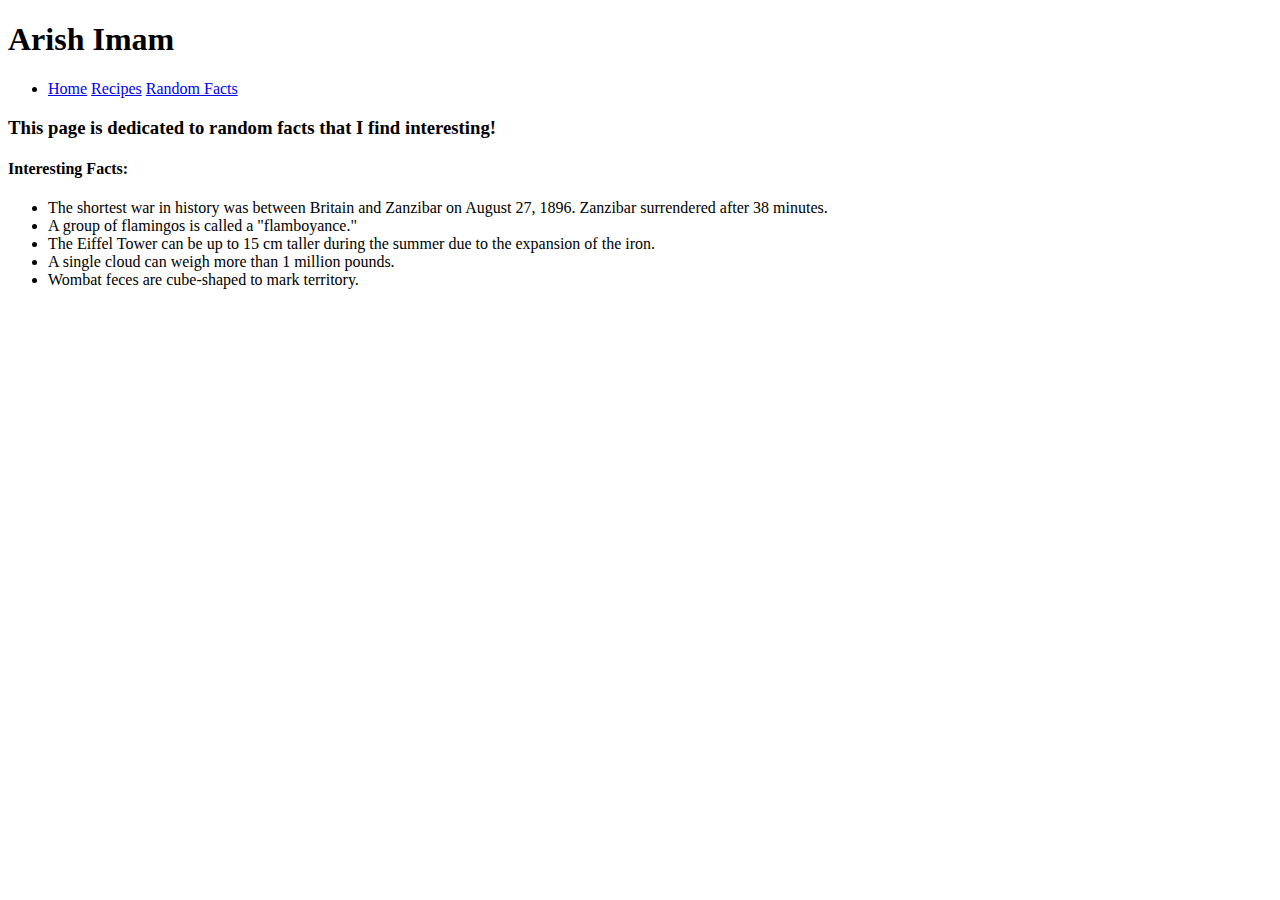
==== random-facts.html @ f323a8c1 "Added more elements" ====
<!DOCTYPE html>
<html lang="en">
<head>
    <meta charset="UTF-8">
    <meta name="viewport" content="width=device-width, initial-scale=1.0">
    <title>Document</title>
</head>
<body>
    <div>
        <h1>Arish Imam</h1>
        <div class="links">
            <ul>
                <li>
                    <a href="index.html">Home</a>
                    <a href="recipes.html">Recipes</a>
                    <a href="random-facts.html">Random Facts</a>
                </li>
            </ul>
        </div>
    </div>
    <h3>This page is dedicated to random facts that I find interesting!</h3>
    <h4><b>Interesting Facts:</b></h4>
    <ul>
        <li>The shortest war in history was between Britain and Zanzibar on August 27, 1896. Zanzibar surrendered after 38 minutes.</li>
        <li>A group of flamingos is called a "flamboyance."</li>
        <li>The Eiffel Tower can be up to 15 cm taller during the summer due to the expansion of the iron.</li>
        <li>A single cloud can weigh more than 1 million pounds.</li>
        <li>Wombat feces are cube-shaped to mark territory.</li>
    </ul>
</body>
</html>
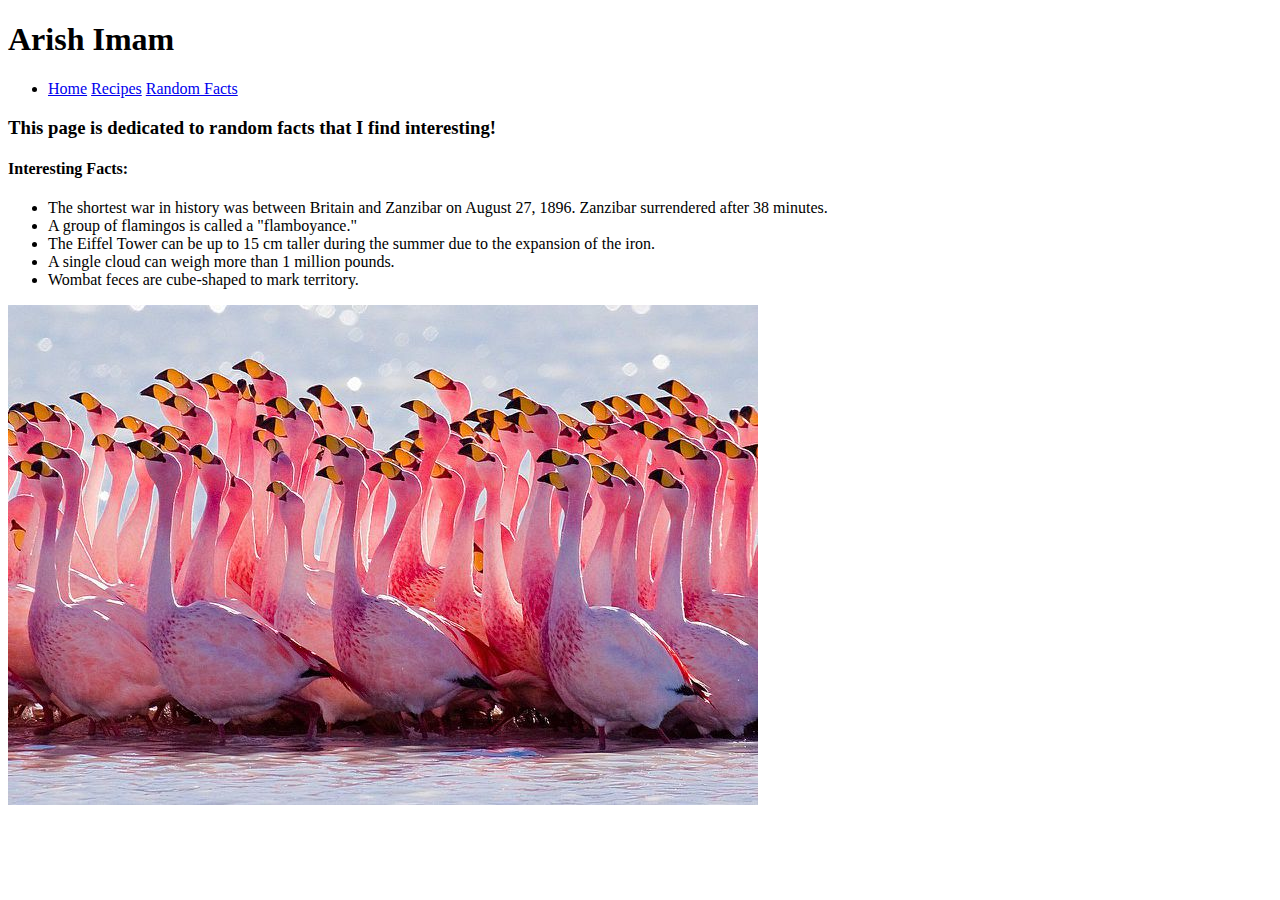
==== commit ef8a1138: "Added images" ====
--- a/random-facts.html
+++ b/random-facts.html
@@ -27,5 +27,7 @@
         <li>A single cloud can weigh more than 1 million pounds.</li>
         <li>Wombat feces are cube-shaped to mark territory.</li>
     </ul>
+
+    <img src="flamingos.jpg" alt="flamboyance of flamingos">
 </body>
 </html>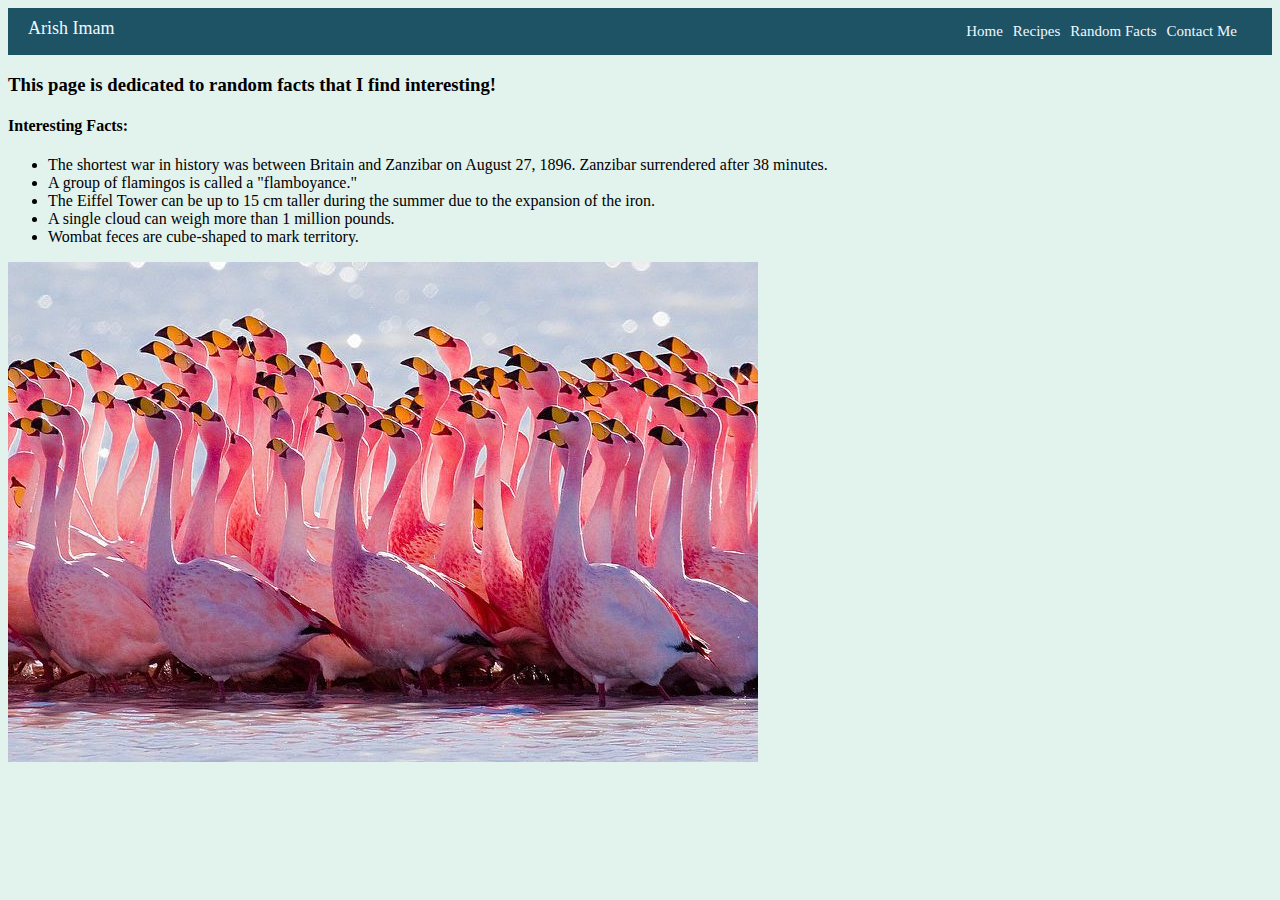
==== commit 9c20ca12: "Started responsive design" ====
--- a/random-facts.html
+++ b/random-facts.html
@@ -3,21 +3,19 @@
 <head>
     <meta charset="UTF-8">
     <meta name="viewport" content="width=device-width, initial-scale=1.0">
+    <link rel="stylesheet" href="css/style.css">
     <title>Document</title>
 </head>
 <body>
-    <div>
-        <h1>Arish Imam</h1>
+    <div class="navbar">
+        <div class="logo">Arish Imam</div>
         <div class="links">
-            <ul>
-                <li>
-                    <a href="index.html">Home</a>
-                    <a href="recipes.html">Recipes</a>
-                    <a href="random-facts.html">Random Facts</a>
-                </li>
-            </ul>
+          <a href="index.html">Home</a>
+          <a href="recipes.html">Recipes</a>
+          <a href="random-facts.html">Random Facts</a>
+          <a href="contact-me.html">Contact Me</a>
         </div>
-    </div>
+      </div>
     <h3>This page is dedicated to random facts that I find interesting!</h3>
     <h4><b>Interesting Facts:</b></h4>
     <ul>
--- a/css/style.css
+++ b/css/style.css
@@ -0,0 +1,135 @@
+* {
+    font: "Libre-Franklin", "Raleway";
+}
+
+body {
+    background-color: #E2F2ED;
+    
+}
+
+.logo {
+    font-size: 18px;
+    margin: 10px;
+    color: #F0F8FF;
+    margin-left: 20px;
+}
+.navbar {
+    width: 100%;
+    display: flex;
+    justify-content: space-between;
+    background: #1E5366;
+    color:#F0F8FF
+}
+
+.links {
+    display: flex;
+    text-decoration: none; 
+    color: #F0F8FF;
+    align-items: center;
+    justify-content: space-around;
+    padding: 10px;
+    margin-right: 20px;
+}
+
+a {
+    text-decoration: none;
+    padding: 5px;
+    font-size: 15px;
+    height: auto;
+    color: #F0F8FF;
+}
+
+a:visited {
+    text-decoration: none;
+    color: #F0F8FF
+}
+a:hover {
+    color: #0B3A4C;
+}
+
+a:active {
+    color: black;
+    text-decoration: underline;
+}
+
+.recipe-page {
+    display: flex;
+    flex-direction: column;
+    align-items: center;
+}
+
+.recipe-name {
+    font-weight: bold;
+    font-size: 22px;
+    text-decoration: underline;
+    margin: 5px;
+}
+.recipe-card {
+    display: flex;
+    flex-direction: column;
+    width: 90%;
+    border: 2px solid black;
+    border-radius: 10px;
+    justify-content: center;
+    align-items: center;
+}
+
+.ingredients-quantity {
+    width: 80%;
+    display: flex;
+    font-weight: bold;
+    font-size: 20px;
+    justify-content: space-evenly;
+}
+
+.ingredient-line {
+    display: flex;
+    align-items: center;
+    font-size: 18px;
+    width: 80%;
+    justify-content:space-evenly;
+    line-height: 25px;
+}
+.recipe-title {
+    text-decoration: underline;
+    font-size: 22px;
+}
+
+.ingredients {
+    display: flex;
+    flex-direction: column;
+    align-items: center;
+    width: 90%;
+
+    padding: 10px;
+    justify-content: center;
+}
+table {
+    width: 90%
+}
+
+th {
+    font-size: 20px;
+    padding-bottom: 10px;
+}
+
+.instruction-title {
+    text-decoration: underline;
+    font-weight: bold;
+    font-size: 20px;
+    padding-top:30px;
+}
+
+.instructions {
+    display: flex;
+    width: 100%;
+    font-size: 20px;
+}
+
+#cake-pic {
+    width: 100%;
+    height: auto;
+    border: solid #0B3A4C;
+    border-radius: 10px;
+
+}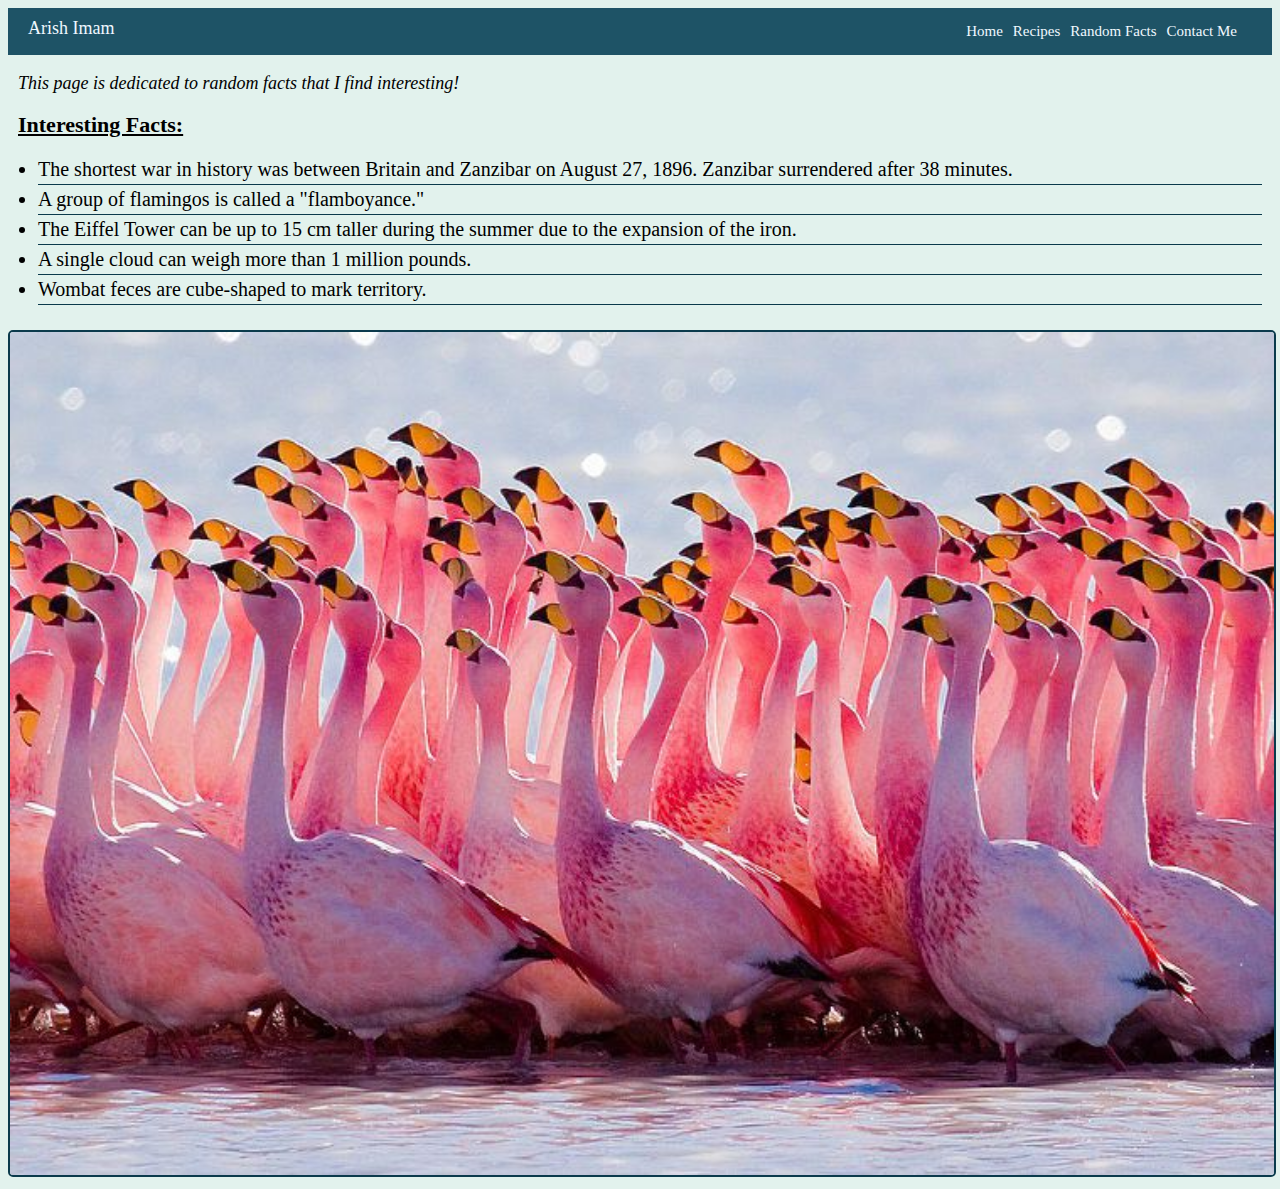
==== commit edd3afd0: "recipe and random page mobile done" ====
--- a/random-facts.html
+++ b/random-facts.html
@@ -16,16 +16,23 @@
           <a href="contact-me.html">Contact Me</a>
         </div>
       </div>
-    <h3>This page is dedicated to random facts that I find interesting!</h3>
-    <h4><b>Interesting Facts:</b></h4>
-    <ul>
-        <li>The shortest war in history was between Britain and Zanzibar on August 27, 1896. Zanzibar surrendered after 38 minutes.</li>
-        <li>A group of flamingos is called a "flamboyance."</li>
-        <li>The Eiffel Tower can be up to 15 cm taller during the summer due to the expansion of the iron.</li>
-        <li>A single cloud can weigh more than 1 million pounds.</li>
-        <li>Wombat feces are cube-shaped to mark territory.</li>
-    </ul>
-
-    <img src="flamingos.jpg" alt="flamboyance of flamingos">
+      
+      <div class="random-page">
+        <p class="page-header">This page is dedicated to random facts that I find interesting!</p>
+        <div class="random-facts">
+            <div class="facts-title">Interesting Facts:</div>
+            <div class="facts">
+                <ul>
+                    <li>The shortest war in history was between Britain and Zanzibar on August 27, 1896. Zanzibar surrendered after 38 minutes.</li>
+                    <li>A group of flamingos is called a "flamboyance."</li>
+                    <li>The Eiffel Tower can be up to 15 cm taller during the summer due to the expansion of the iron.</li>
+                    <li>A single cloud can weigh more than 1 million pounds.</li>
+                    <li>Wombat feces are cube-shaped to mark territory.</li>
+                </ul>
+            </div>
+        </div>
+        <img id= "flamingo-pic" src="flamingos.jpg" alt="flamboyance of flamingos">
+      </div>
+   
 </body>
 </html>--- a/css/style.css
+++ b/css/style.css
@@ -1,10 +1,10 @@
 * {
     font: "Libre-Franklin", "Raleway";
+    scroll-behavior: smooth;
 }
 
 body {
     background-color: #E2F2ED;
-    
 }
 
 .logo {
@@ -74,45 +74,26 @@
     align-items: center;
 }
 
-.ingredients-quantity {
-    width: 80%;
-    display: flex;
-    font-weight: bold;
-    font-size: 20px;
-    justify-content: space-evenly;
-}
-
-.ingredient-line {
-    display: flex;
-    align-items: center;
-    font-size: 18px;
-    width: 80%;
-    justify-content:space-evenly;
-    line-height: 25px;
-}
 .recipe-title {
     text-decoration: underline;
     font-size: 22px;
-}
-
-.ingredients {
-    display: flex;
-    flex-direction: column;
-    align-items: center;
-    width: 90%;
-
-    padding: 10px;
-    justify-content: center;
-}
-table {
-    width: 90%
-}
-
-th {
-    font-size: 20px;
     padding-bottom: 10px;
 }
 
+table{
+    width: 90%;
+    border: 1px solid;
+    border-radius: 10px;;
+    font-size: 20px;
+    padding: 10px;
+}
+
+thead {
+    margin-bottom: 50px;
+}
+td {
+    text-align: center;
+}
 .instruction-title {
     text-decoration: underline;
     font-weight: bold;
@@ -132,4 +113,44 @@
     border: solid #0B3A4C;
     border-radius: 10px;
 
+}
+
+
+.page-header {
+    font-style: italic;
+    font-size: 18px;
+    padding: 0 10px;
+}
+.random-page {
+    width: 100%;
+}
+.facts-title {
+    font-weight: bold;
+    font-size:22px;
+    padding: 0 10px;
+    text-decoration: underline;
+}
+
+.facts {
+    font-size: 20px;
+    margin-right: 10px;
+}
+li {
+    padding-bottom: 3px;
+    margin-bottom: 3px;
+    border-bottom: solid 1px #0B3A4C;
+    margin-left: -10px;
+}
+
+#flamingo-pic {
+    width:100%;
+    margin-top: 5px;
+    border: solid;
+    border-color:#0B3A4C;
+    border-width: 2px;
+    border-top-right-radius: 5px;
+    border-bottom-left-radius: 5px;
+    border-bottom-right-radius: 5px;
+    border-top-left-radius: 5px;
+
 }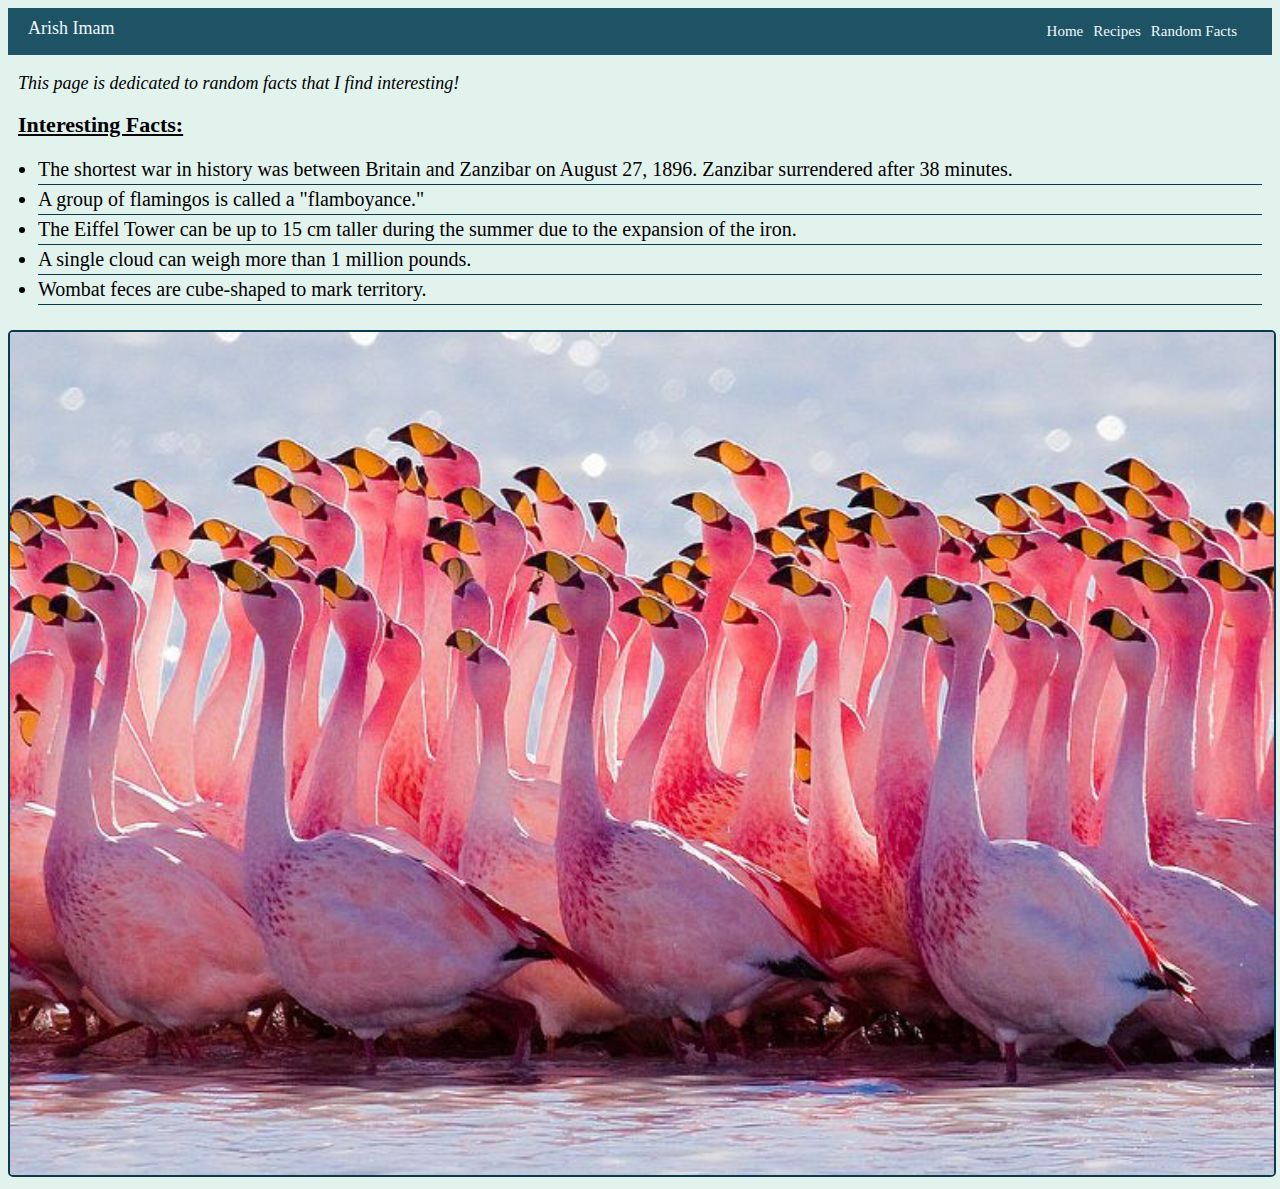
==== commit 17db71a1: "removed separate contact me page" ====
--- a/random-facts.html
+++ b/random-facts.html
@@ -13,10 +13,9 @@
           <a href="index.html">Home</a>
           <a href="recipes.html">Recipes</a>
           <a href="random-facts.html">Random Facts</a>
-          <a href="contact-me.html">Contact Me</a>
         </div>
       </div>
-      
+
       <div class="random-page">
         <p class="page-header">This page is dedicated to random facts that I find interesting!</p>
         <div class="random-facts">
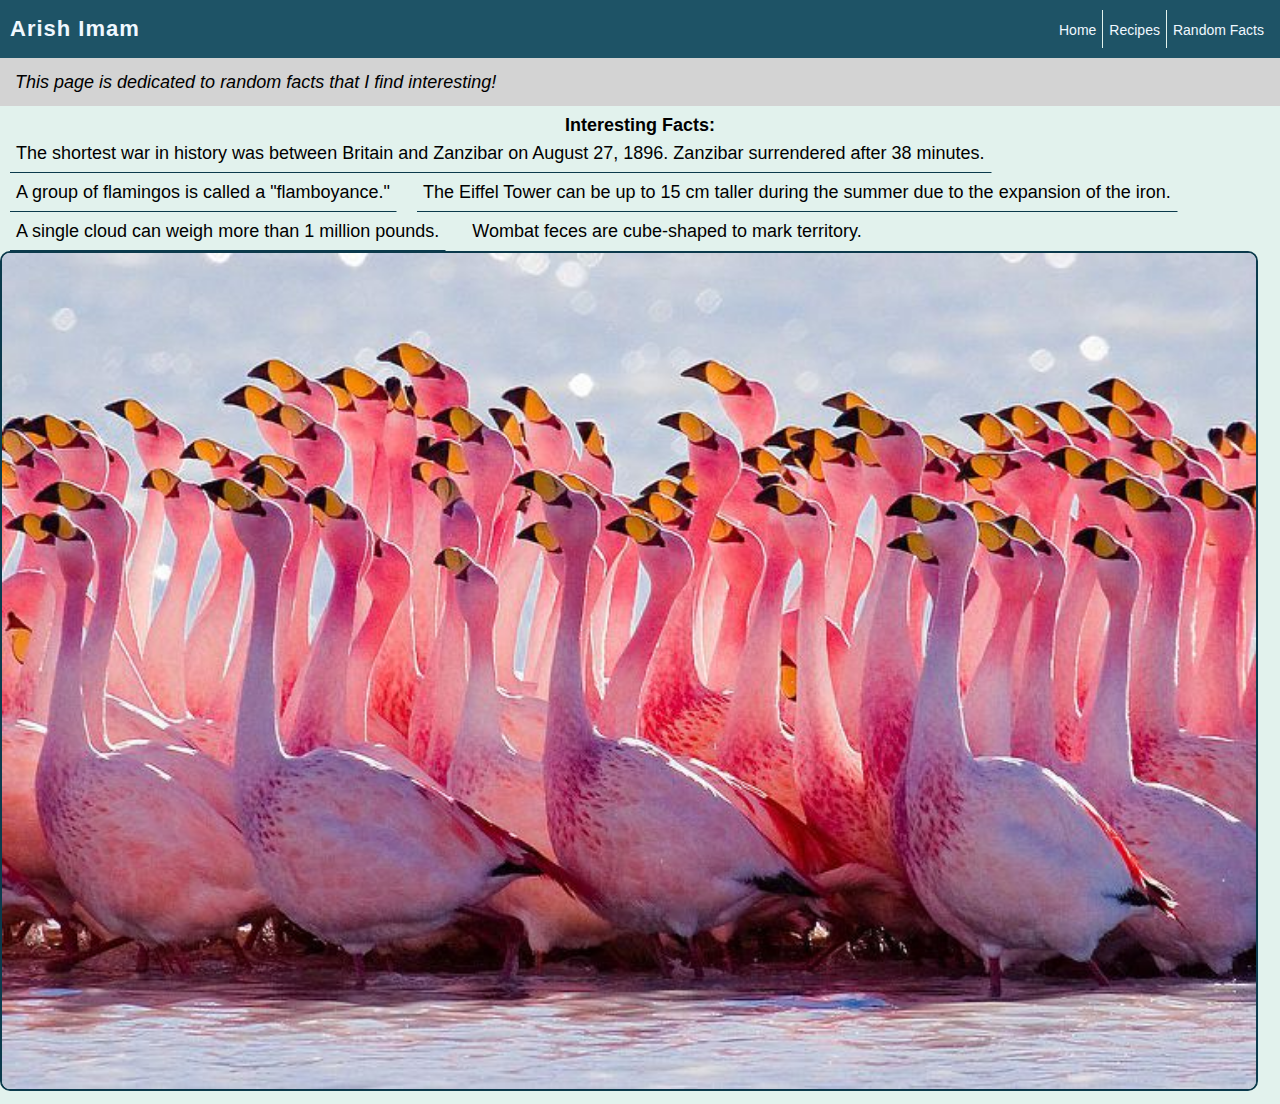
==== commit 7922f56e: "Mobile Version 1st Draft" ====
--- a/random-facts.html
+++ b/random-facts.html
@@ -1,37 +1,53 @@
 <!DOCTYPE html>
 <html lang="en">
-<head>
-    <meta charset="UTF-8">
-    <meta name="viewport" content="width=device-width, initial-scale=1.0">
-    <link rel="stylesheet" href="css/style.css">
+  <head>
+    <meta charset="UTF-8" />
+    <meta name="viewport" content="width=device-width, initial-scale=1.0" />
+    <link rel="stylesheet" href="css/style.css" />
     <title>Document</title>
-</head>
-<body>
+  </head>
+  <body>
     <div class="navbar">
-        <div class="logo">Arish Imam</div>
-        <div class="links">
-          <a href="index.html">Home</a>
-          <a href="recipes.html">Recipes</a>
-          <a href="random-facts.html">Random Facts</a>
+      <div class="logo">Arish Imam</div>
+      <div class="links">
+        <ul>
+          <li><a href="index.html">Home</a></li>
+          <li><a href="recipes.html">Recipes</a></li>
+          <li><a href="random-facts.html">Random Facts</a></li>
+        </ul>
+      </div>
+    </div>
+
+    <div class="random-page">
+      <div class="main-section">
+        <p class="page-header">
+          This page is dedicated to random facts that I find interesting!
+        </p>
+      </div>
+
+      <div class="random-facts">
+        <div class="facts-title">Interesting Facts:</div>
+        <div class="facts">
+          <ul>
+            <li>
+              The shortest war in history was between Britain and Zanzibar on
+              August 27, 1896. Zanzibar surrendered after 38 minutes.
+            </li>
+            <li>A group of flamingos is called a "flamboyance."</li>
+            <li>
+              The Eiffel Tower can be up to 15 cm taller during the summer due
+              to the expansion of the iron.
+            </li>
+            <li>A single cloud can weigh more than 1 million pounds.</li>
+            <li>Wombat feces are cube-shaped to mark territory.</li>
+          </ul>
         </div>
       </div>
-
-      <div class="random-page">
-        <p class="page-header">This page is dedicated to random facts that I find interesting!</p>
-        <div class="random-facts">
-            <div class="facts-title">Interesting Facts:</div>
-            <div class="facts">
-                <ul>
-                    <li>The shortest war in history was between Britain and Zanzibar on August 27, 1896. Zanzibar surrendered after 38 minutes.</li>
-                    <li>A group of flamingos is called a "flamboyance."</li>
-                    <li>The Eiffel Tower can be up to 15 cm taller during the summer due to the expansion of the iron.</li>
-                    <li>A single cloud can weigh more than 1 million pounds.</li>
-                    <li>Wombat feces are cube-shaped to mark territory.</li>
-                </ul>
-            </div>
-        </div>
-        <img id= "flamingo-pic" src="flamingos.jpg" alt="flamboyance of flamingos">
-      </div>
-   
-</body>
-</html>+      <img
+        id="flamingo-pic"
+        src="flamingos.jpg"
+        alt="flamboyance of flamingos"
+      />
+    </div>
+  </body>
+</html>
--- a/css/style.css
+++ b/css/style.css
@@ -1,129 +1,230 @@
 * {
-    font: "Libre-Franklin", "Raleway";
-    scroll-behavior: smooth;
+  font-family: "Libre-Franklin", "Raleway", Arial, Helvetica, sans-serif;
+  font-size: 18px;
+  scroll-behavior: smooth;
+  margin: 0;
+  padding: 0;
 }
 
 body {
-    background-color: #E2F2ED;
+  background-color: #e2f2ed;
+  line-height: 1;
+  width: 100%;
+}
+
+/* Navigation Bar */
+
+.navbar {
+  display: flex;
+  justify-content: space-between;
+  background-color: #1e5366;
+  padding: 10px;
+  align-items: center;
 }
 
 .logo {
-    font-size: 18px;
-    margin: 10px;
-    color: #F0F8FF;
-    margin-left: 20px;
-}
-.navbar {
-    width: 100%;
-    display: flex;
-    justify-content: space-between;
-    background: #1E5366;
-    color:#F0F8FF
-}
-
-.links {
-    display: flex;
-    text-decoration: none; 
-    color: #F0F8FF;
-    align-items: center;
-    justify-content: space-around;
-    padding: 10px;
-    margin-right: 20px;
-}
-
-a {
-    text-decoration: none;
-    padding: 5px;
-    font-size: 15px;
-    height: auto;
-    color: #F0F8FF;
-}
-
-a:visited {
-    text-decoration: none;
-    color: #F0F8FF
-}
-a:hover {
-    color: #0B3A4C;
-}
-
-a:active {
-    color: black;
-    text-decoration: underline;
-}
+  color: #f0f8ff;
+  font-size: 22px;
+  font-weight: bold;
+  letter-spacing: 1px;
+}
+
+ul {
+  list-style: none;
+  margin: 0;
+  padding: 0;
+  overflow: hidden;
+}
+
+ul li {
+  float: left;
+  border-right: 1px solid #e2f2ed;
+  padding: 10px 6px;
+}
+
+ul li a {
+  text-decoration: none;
+  color: #f0f8ff;
+  text-align: center;
+  font-size: 14px;
+}
+
+ul li a.active {
+  background-color: green;
+}
+
+ul li a:active {
+  text-decoration: none;
+}
+
+ul li a:hover {
+  color: darkgray;
+}
+
+ul li:last-child {
+  border-right: none;
+}
+
+/* Home Page */
+
+.main-section {
+  display: flex;
+  flex-direction: column;
+  max-width: 100%;
+  background-color: lightgray;
+  padding: 15px;
+  margin-bottom: 10px;
+}
+
+.page-header {
+  font-style: italic;
+}
+
+.contact-form {
+  display: flex;
+  flex-direction: column;
+  border: 2px solid #1e5366;
+  border-radius: 10px;
+  margin: 20px;
+}
+
+.form-header {
+  align-self: center;
+  border-bottom: 2px solid black;
+  font-size: 20px;
+  font-weight: 900;
+  margin-bottom: 10px;
+}
+form {
+  padding: 15px;
+}
+
+form div {
+  display: flex;
+  flex-direction: column;
+  padding-bottom: 5px;
+  margin-bottom: 5px;
+}
+div label {
+  font-weight: 600;
+  padding-bottom: 3px;
+  letter-spacing: 0.5px;
+}
+
+div input {
+  padding: 5px;
+  border-radius: 5px;
+}
+
+div textarea {
+  padding: 8px;
+  height: 150px;
+  border-radius: 5px;
+  padding-bottom: 10px;
+}
+
+form button {
+  height: 40px;
+  width: 200px;
+  background-color: orange;
+  font-weight: 600;
+  border-radius: 5px;
+  margin-top: 10px;
+  justify-content: center;
+  align-self: center;
+}
+
+/* Recipe Page */
 
 .recipe-page {
+  display: flex;
+  flex-direction: column;
+  align-items: center;
+}
+
+.recipe-title {
+  font-weight: bold;
+  font-size: 22px;
+  border-bottom: 2px solid black;
+}
+
+table {
+  width: 90%;
+  border: 2px solid;
+  border-radius: 10px;
+  font-size: 20px;
+  padding: 10px;
+  margin-top: 10px;
+  margin-bottom: 10px;
+}
+
+td {
+  text-align: center;
+}
+
+.instructions {
+  padding: 20px;
+}
+
+.instruction-title {
+  text-decoration: underline;
+  font-weight: bold;
+  font-size: 20px;
+  padding-bottom: 10px;
+}
+
+ol {
+  padding: 0 10px 0 25px;
+}
+
+ol li {
+  padding-bottom: 5px;
+}
+
+#cake-pic {
+  width: 98%;
+  height: auto;
+  border: 2px solid #0b3a4c;
+  border-radius: 10px;
+  margin-bottom: 10px;
+}
+
+/* Random facts page */
+
+.facts-title {
+  font-weight: bold;
+  font-stretch: expanded;
+}
+
+.facts ul li {
+    margin: 0 10px;
+    border-bottom: 1px solid #0b3a4c;
+}
+
+.facts ul li:last-child {
+    border-bottom: none;
+}
+.random-facts {
     display: flex;
     flex-direction: column;
     align-items: center;
 }
-
-.recipe-name {
-    font-weight: bold;
-    font-size: 22px;
-    text-decoration: underline;
-    margin: 5px;
-}
-.recipe-card {
-    display: flex;
-    flex-direction: column;
-    width: 90%;
-    border: 2px solid black;
-    border-radius: 10px;
-    justify-content: center;
-    align-items: center;
-}
-
-.recipe-title {
-    text-decoration: underline;
-    font-size: 22px;
-    padding-bottom: 10px;
-}
-
-table{
-    width: 90%;
-    border: 1px solid;
-    border-radius: 10px;;
-    font-size: 20px;
-    padding: 10px;
-}
-
-thead {
-    margin-bottom: 50px;
-}
-td {
-    text-align: center;
-}
-.instruction-title {
-    text-decoration: underline;
-    font-weight: bold;
-    font-size: 20px;
-    padding-top:30px;
-}
-
-.instructions {
-    display: flex;
-    width: 100%;
-    font-size: 20px;
-}
-
-#cake-pic {
-    width: 100%;
-    height: auto;
-    border: solid #0B3A4C;
-    border-radius: 10px;
-
-}
-
+#flamingo-pic {
+  width: 98%;
+  height: auto;
+  border: 2px solid #0b3a4c;
+  border-radius: 10px;
+  margin-bottom: 10px;
+}
+
+/* 
 
 .page-header {
     font-style: italic;
     font-size: 18px;
     padding: 0 10px;
 }
-.random-page {
-    width: 100%;
-}
+
 .facts-title {
     font-weight: bold;
     font-size:22px;
@@ -135,7 +236,7 @@
     font-size: 20px;
     margin-right: 10px;
 }
-li {
+ul li {
     padding-bottom: 3px;
     margin-bottom: 3px;
     border-bottom: solid 1px #0B3A4C;
@@ -144,6 +245,7 @@
 
 #flamingo-pic {
     width:100%;
+    max-width: 900px;
     margin-top: 5px;
     border: solid;
     border-color:#0B3A4C;
@@ -153,4 +255,4 @@
     border-bottom-right-radius: 5px;
     border-top-left-radius: 5px;
 
-}+} */
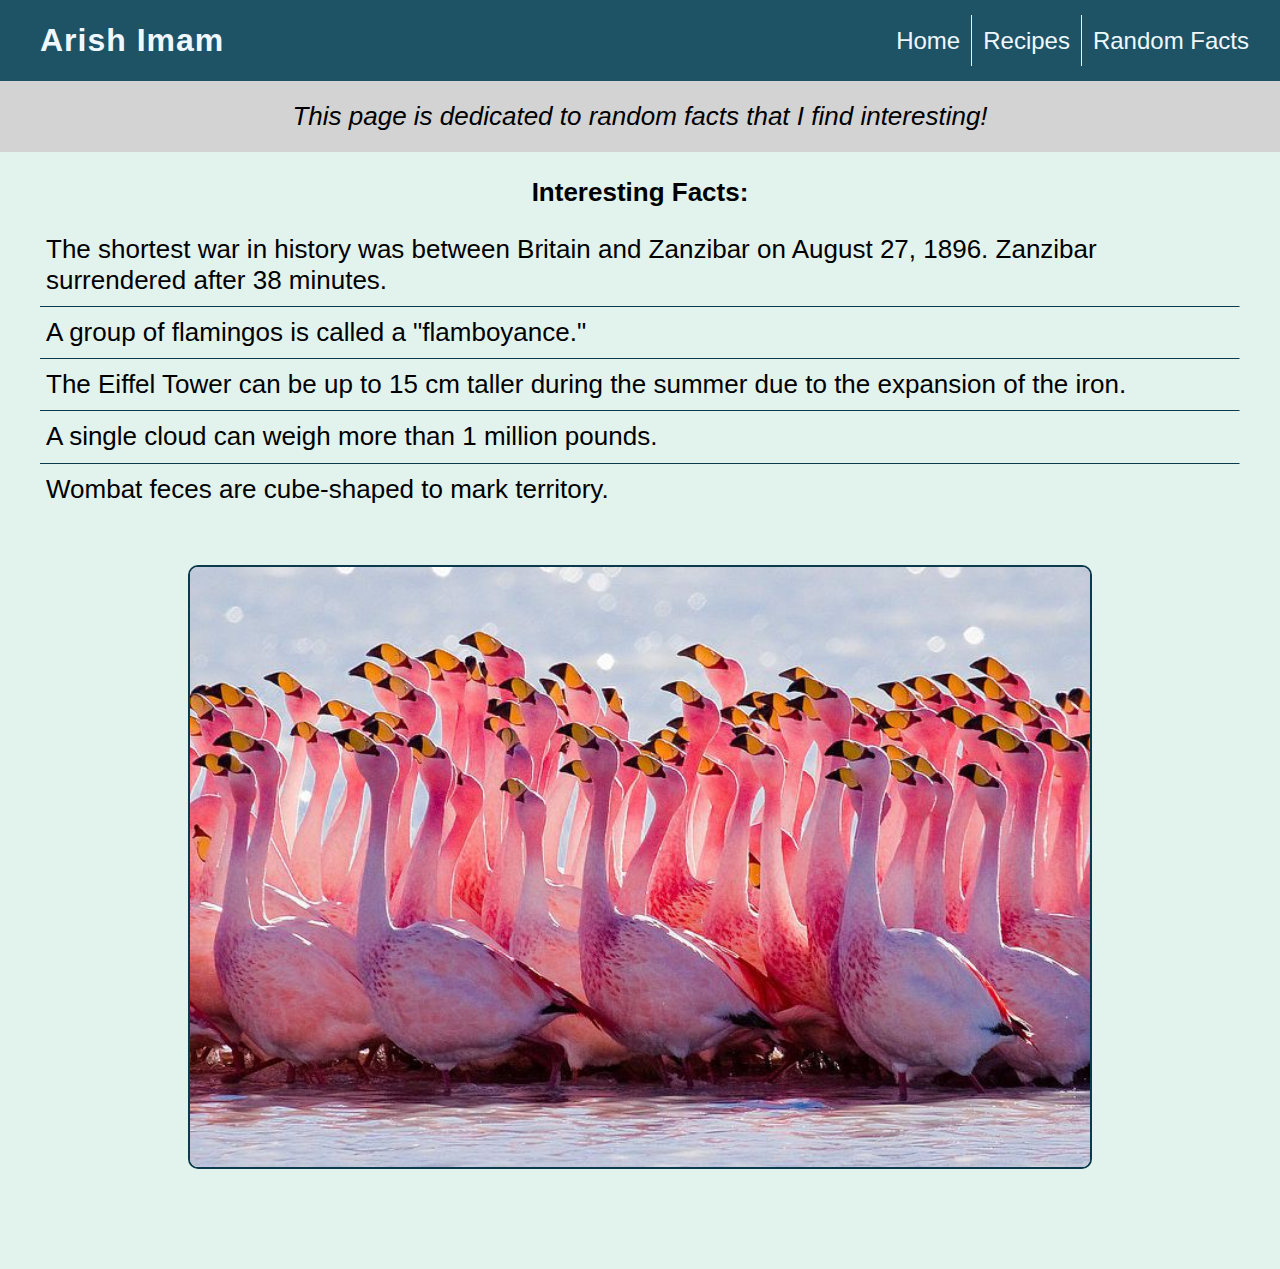
==== commit ca4d3ddf: "Media Queries Added" ====
--- a/random-facts.html
+++ b/random-facts.html
@@ -20,9 +20,9 @@
 
     <div class="random-page">
       <div class="main-section">
-        <p class="page-header">
+        <div class="page-header">
           This page is dedicated to random facts that I find interesting!
-        </p>
+        </div>
       </div>
 
       <div class="random-facts">
--- a/css/style.css
+++ b/css/style.css
@@ -8,7 +8,7 @@
 
 body {
   background-color: #e2f2ed;
-  line-height: 1;
+  line-height: 1.2;
   width: 100%;
 }
 
@@ -18,8 +18,9 @@
   display: flex;
   justify-content: space-between;
   background-color: #1e5366;
-  padding: 10px;
-  align-items: center;
+  align-items: center;
+  width: 100%;
+  padding: 15px 0;
 }
 
 .logo {
@@ -27,6 +28,7 @@
   font-size: 22px;
   font-weight: bold;
   letter-spacing: 1px;
+  padding-left: 10px;
 }
 
 ul {
@@ -34,6 +36,7 @@
   margin: 0;
   padding: 0;
   overflow: hidden;
+  padding-right: 10px;
 }
 
 ul li {
@@ -67,25 +70,40 @@
 
 /* Home Page */
 
+.home-page {
+  display: flex;
+  flex-direction: column;
+  align-items: center;
+  max-width: 100%;
+}
 .main-section {
   display: flex;
   flex-direction: column;
-  max-width: 100%;
+  align-items: center;
+  text-align: center;
+  width: 100%;
   background-color: lightgray;
-  padding: 15px;
   margin-bottom: 10px;
 }
 
 .page-header {
   font-style: italic;
+  padding: 20px 10px;
+}
+
+.page-subheader {
+  font-style: normal;
+  padding: 10px 10px 0;
 }
 
 .contact-form {
-  display: flex;
-  flex-direction: column;
+  /* display: flex;
+  flex-direction: column; */
+  width: 90%;
   border: 2px solid #1e5366;
   border-radius: 10px;
   margin: 20px;
+  max-width: 450px;
 }
 
 .form-header {
@@ -132,6 +150,7 @@
   margin-top: 10px;
   justify-content: center;
   align-self: center;
+  border: 1px solid #1e5366;
 }
 
 /* Recipe Page */
@@ -140,30 +159,36 @@
   display: flex;
   flex-direction: column;
   align-items: center;
+  max-width: 100%;
 }
 
 .recipe-title {
   font-weight: bold;
   font-size: 22px;
   border-bottom: 2px solid black;
+  padding-bottom: 5px;
 }
 
 table {
   width: 90%;
+  max-width: 450px;
   border: 2px solid;
   border-radius: 10px;
-  font-size: 20px;
   padding: 10px;
   margin-top: 10px;
   margin-bottom: 10px;
 }
-
+th {
+  padding-top: 10px;
+  padding-bottom: 5px;
+}
 td {
   text-align: center;
 }
 
 .instructions {
   padding: 20px;
+  max-width: 600px;
 }
 
 .instruction-title {
@@ -184,75 +209,136 @@
 #cake-pic {
   width: 98%;
   height: auto;
+  max-width: 700px;
   border: 2px solid #0b3a4c;
   border-radius: 10px;
-  margin-bottom: 10px;
+  margin-bottom: 100px;
 }
 
 /* Random facts page */
-
+.random-page {
+  display: flex;
+  flex-direction: column;
+  align-items: center;
+}
 .facts-title {
   font-weight: bold;
   font-stretch: expanded;
-}
-
+  margin: 15px 0;
+}
+
+.facts ul {
+  display: flex;
+  flex-direction: column;
+  flex-wrap: nowrap;
+  margin: 0 20px;
+  padding: 0 20px;
+}
 .facts ul li {
-    margin: 0 10px;
-    border-bottom: 1px solid #0b3a4c;
+  /* margin: 0 10px; */
+  border-bottom: 1px solid #0b3a4c;
 }
 
 .facts ul li:last-child {
-    border-bottom: none;
+  border-bottom: none;
 }
 .random-facts {
-    display: flex;
-    flex-direction: column;
-    align-items: center;
-}
+  display: flex;
+  flex-direction: column;
+  align-items: center;
+  margin-bottom: 50px;
+}
+
 #flamingo-pic {
   width: 98%;
   height: auto;
-  border: 2px solid #0b3a4c;
-  border-radius: 10px;
-  margin-bottom: 10px;
-}
-
-/* 
-
-.page-header {
-    font-style: italic;
-    font-size: 18px;
-    padding: 0 10px;
-}
-
-.facts-title {
-    font-weight: bold;
-    font-size:22px;
-    padding: 0 10px;
-    text-decoration: underline;
-}
-
-.facts {
+  max-width: 700px;
+  border-top: solid;
+  border-right: solid;
+  border-bottom: solid;
+  border-left: solid;
+  border-width: 2px;
+  border-color: #0b3a4c;
+  border-top-right-radius: 10px;
+  border-bottom-left-radius: 10px;
+  border-bottom-right-radius: 10px;
+  border-top-left-radius: 10px;
+  margin-bottom: 100px;
+}
+
+@media screen and (min-width: 768px) {
+  /* Navbar and general text size */
+  * {
+    font-size: 22px;
+  }
+
+  .logo {
+    font-size: 28px;
+    padding-left: 30px;
+  }
+
+  ul {
+    padding-right: 20px;
+  }
+
+  ul li a {
     font-size: 20px;
-    margin-right: 10px;
-}
-ul li {
-    padding-bottom: 3px;
-    margin-bottom: 3px;
-    border-bottom: solid 1px #0B3A4C;
-    margin-left: -10px;
-}
-
-#flamingo-pic {
-    width:100%;
+    padding: 0 5px 0 5px;
+  }
+  /* Contact Form Header */
+  .form-header {
+    font-size: 24px;
+  }
+
+  table {
+    max-width: 550px;
+  }
+
+  /* Recipe Instructions */
+  .recipe-title {
+    font-size: 26px;
+  }
+
+  .instruction-title {
+    font-size: 24px;
+  }
+  .instructions {
+    max-width: 700px;
+  }
+}
+
+@media screen and (min-width: 992px) {
+  /* Navbar and general text size */
+  * {
+    font-size: 26px;
+  }
+
+  .logo {
+    font-size: 32px;
+    padding-left: 40px;
+  }
+
+  ul li a {
+    font-size: 24px;
+  }
+  /* Contact Form Header */
+  .form-header {
+    font-size: 28px;
+  }
+  /* Recipe Instructions */
+  .recipe-title {
+    font-size: 28px;
+  }
+
+  .instruction-title {
+    font-size: 26px;
+  }
+
+  .instructions {
     max-width: 900px;
-    margin-top: 5px;
-    border: solid;
-    border-color:#0B3A4C;
-    border-width: 2px;
-    border-top-right-radius: 5px;
-    border-bottom-left-radius: 5px;
-    border-bottom-right-radius: 5px;
-    border-top-left-radius: 5px;
-
-} */
+  }
+
+  #flamingo-pic {
+    max-width: 900px;
+  }
+}
